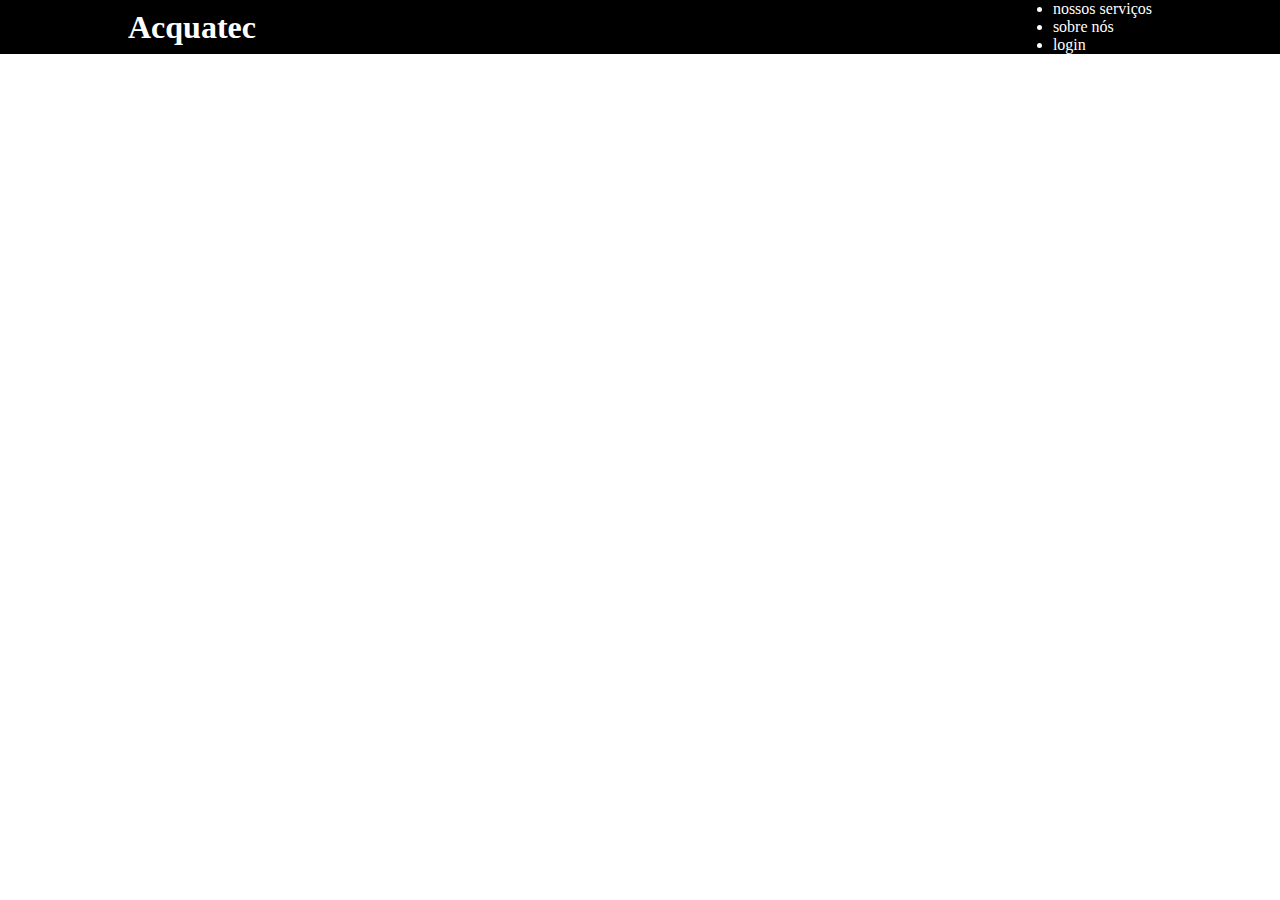
==== index.html @ 1085a253 "prototipo site header" ====
<!DOCTYPE html>
<html lang="en">
<head>
    <meta charset="UTF-8">
    <meta http-equiv="X-UA-Compatible" content="IE=edge">
    <meta name="viewport" content="width=device-width, initial-scale=1.0">
    <title>Document</title>
    <link rel="stylesheet" href="estilo.css">
</head>
<body>
    <header>
        <div class="container">
            <div class="titulo">
                <h1>Acquatec</h1>
            </div>
            <div class="navegacao">
                <ul>
                    <li>nossos serviços</li>
                    <li>sobre nós</li>
                    <li>login</li>
                </ul>

            </div>
        </div>

    </header>
</body>
</html>
---- estilo.css ----
* {
    margin: 0;
    padding: 0;
    box-sizing: border-box;
}

header {
    background-color: black;

}


.container {
    width: 80%;
    color: white;
    margin: 0 auto;
    display: flex;
    flex-direction: row;
    align-items: center;
    justify-content: space-between;
}
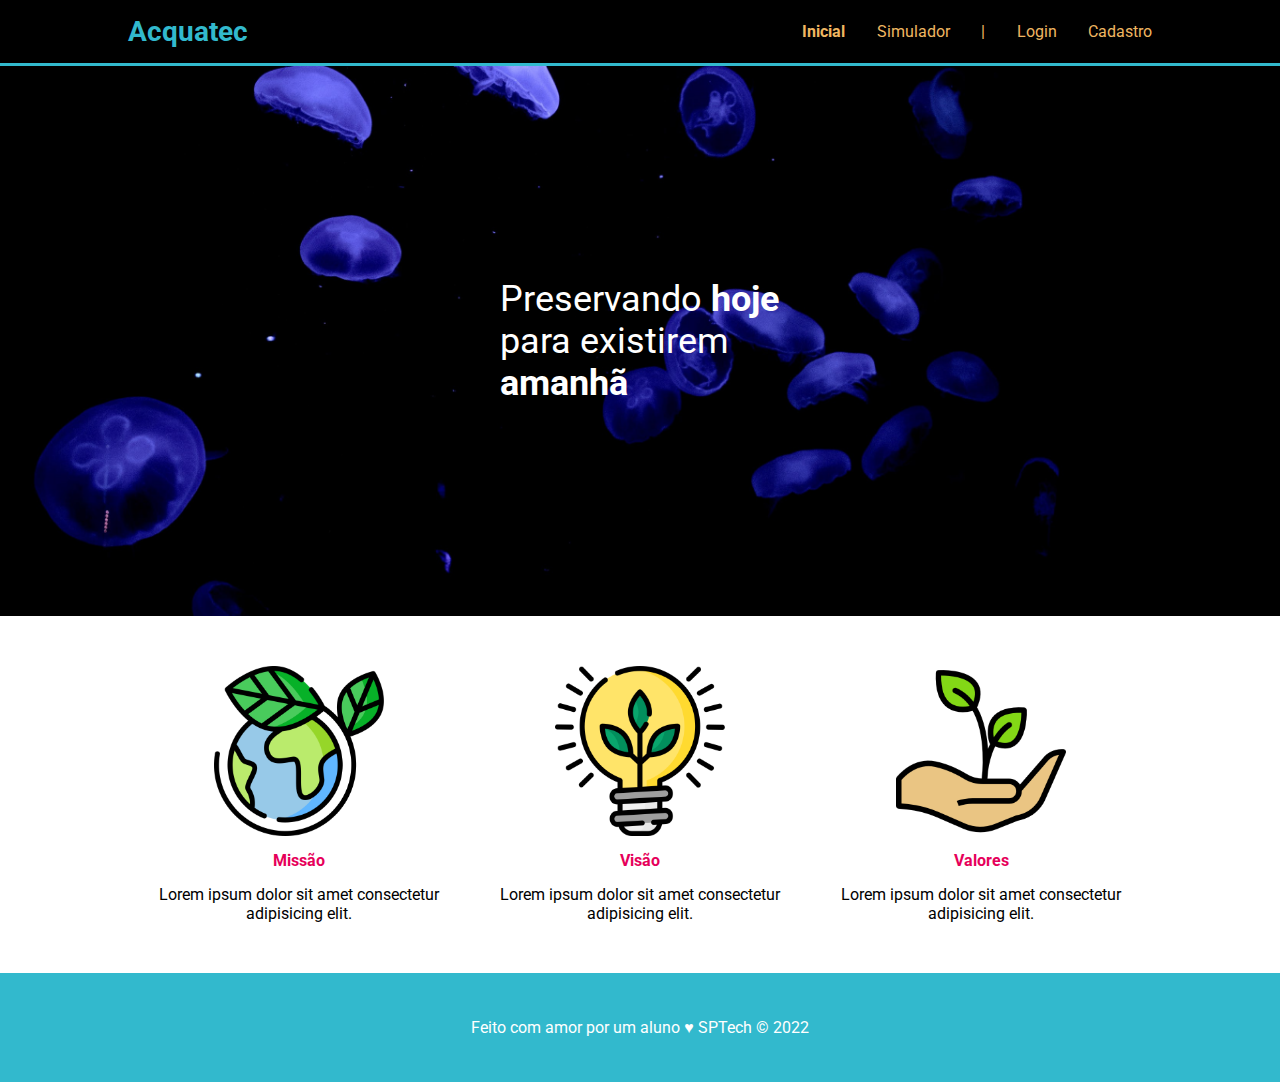
==== commit 8d85bbb6: "finalizaçao do site institucional da atividade de pi" ====
--- a/index.html
+++ b/index.html
@@ -1,28 +1,84 @@
 <!DOCTYPE html>
 <html lang="en">
-<head>
-    <meta charset="UTF-8">
-    <meta http-equiv="X-UA-Compatible" content="IE=edge">
-    <meta name="viewport" content="width=device-width, initial-scale=1.0">
-    <title>Document</title>
-    <link rel="stylesheet" href="estilo.css">
-</head>
-<body>
+  <head>
+    <meta charset="UTF-8" />
+    <meta http-equiv="X-UA-Compatible" content="IE=edge" />
+    <meta name="viewport" content="width=device-width, initial-scale=1.0" />
+    <title>Acquatec</title>
+    <link rel="stylesheet" href="estilo.css" />
+    <link rel="preconnect" href="https://fonts.googleapis.com" />
+    <link rel="preconnect" href="https://fonts.gstatic.com" crossorigin />
+  </head>
+  <body>
     <header>
-        <div class="container">
-            <div class="titulo">
-                <h1>Acquatec</h1>
-            </div>
-            <div class="navegacao">
-                <ul>
-                    <li>nossos serviços</li>
-                    <li>sobre nós</li>
-                    <li>login</li>
-                </ul>
-
-            </div>
+      <div class="container">
+        <div class="titulo">
+          <h1>Acquatec</h1>
         </div>
 
+        <div class="navegacao">
+          <ul>
+            <li class="agora">Inicial</li>
+            <li>Simulador</li>
+            <li>|</li>
+            <li>Login</li>
+            <li>Cadastro</li>
+          </ul>
+        </div>
+      </div>
     </header>
-</body>
-</html>+    
+    <!--conteúdo da página-->
+    <main>
+      <div class="banner">
+        <div class="container">
+          <p>Preservando <b>hoje</b> para existirem <b>amanhã</b>
+        </p>
+      </div>
+    </div>
+
+    <div class="social">
+      <div class="container">
+        <div class="caixas">
+          <div class="caixa">
+            <img 
+             src="./assets/img/planet-earth_color.png"
+             alt="ícone da missão da acquatec"
+             />
+             <h4>Missão</h4>
+             <p>Lorem ipsum dolor sit amet consectetur adipisicing
+                elit.</p>
+          </div>
+          <div class="caixa">
+            <img
+             src="./assets/img/lightbulb_color.png"
+             alt="ícone da visão da acquatec"
+            />
+            <h4>Visão</h4>
+            <p>Lorem ipsum dolor sit amet consectetur adipisicing
+               elit.</p>
+              </div>
+          <div class="caixa">
+            <img 
+             src="./assets/img/growth_color.png"
+             alt="ícone dos valores da acquatec"
+             />
+             <h4>Valores</h4>
+             <p>Lorem ipsum dolor sit amet consectetur adipisicing
+                elit.</p>
+          </div>
+        </div>
+      </div>
+    </div>
+  </main>
+  <!--RODAPÉ/FOOTER-->
+  <footer>
+    <div class="container">
+      <p>Feito com amor por um aluno &hearts; SPTech &copy;
+      2022</p>
+    </div>
+  </footer>
+  </body>
+</html>
+
+
--- a/estilo.css
+++ b/estilo.css
@@ -1,22 +1,118 @@
+@import url("https://fonts.googleapis.com/css2?family=Roboto:wght@100;300;400;500;700;900&display=swap");
+
 * {
-    margin: 0;
-    padding: 0;
-    box-sizing: border-box;
+  margin: 0;
+  padding: 0;
+  box-sizing: border-box;
+}
+
+body {
+  font-family: "Roboto", sans-serif;
 }
 
 header {
-    background-color: black;
+  padding: 15px 0;
+  background-color: black;
+  border-bottom: 3px solid #32b9cd;
+}
 
+.container {
+  width: 80%;
+  margin: 0 auto;
+  display: flex;
+  flex-direction: row;
+  align-items: center;
+  justify-content: space-between;
+}
+
+.titulo {
+  color: #32b9cd;
+  font-size: 14px;
+}
+
+.navegacao {
+  width: 350px;
+  color: #efb661;
+}
+
+.navegacao ul {
+  list-style: none;
+  display: flex;
+  justify-content: space-between;
+}
+
+.navegacao ul li {
+  font-size: 1rem;
+  cursor: pointer;
+}
+
+.agora {
+  font-weight: bold;
 }
 
 
-.container {
-    width: 80%;
-    color: white;
-    margin: 0 auto;
-    display: flex;
-    flex-direction: row;
-    align-items: center;
-    justify-content: space-between;
+/*conteúdo da página*/
+
+/*banner*/
+
+.banner {
+  background-image: url("./assets/img/bg-jelly-fish-para_outras_pags.png");
+  padding: 100px 0;
+  background-size: cover;
 }
- +
+.banner .container {
+  height: 350px;
+  align-items: center;
+  justify-content: center;
+}
+
+.banner p {
+  color: #fff; 
+  font-size: 36px;
+  width: 280px;
+}
+
+/*SOCIAL*/
+.social {
+  margin: 50px 0;
+}
+
+.social .caixas {
+  display: flex;
+}
+
+.caixa {
+  display: flex;
+  flex-direction: column;
+  align-items: center;
+  margin: 0px 15;
+}
+
+.caixa h4 {
+  margin: 15px 0;
+  color: #e6005a;
+}
+
+.caixa p {
+  text-align: center;
+}
+
+.caixa img {
+  width: 170px;
+}
+
+/*RODAPÉ/FOOTER*/
+
+footer {
+  background-color: #32b9cd;
+  padding: 45px 0;
+}
+
+footer .container {
+  justify-content: center;
+}
+
+footer p {
+  color: #fff;
+}
